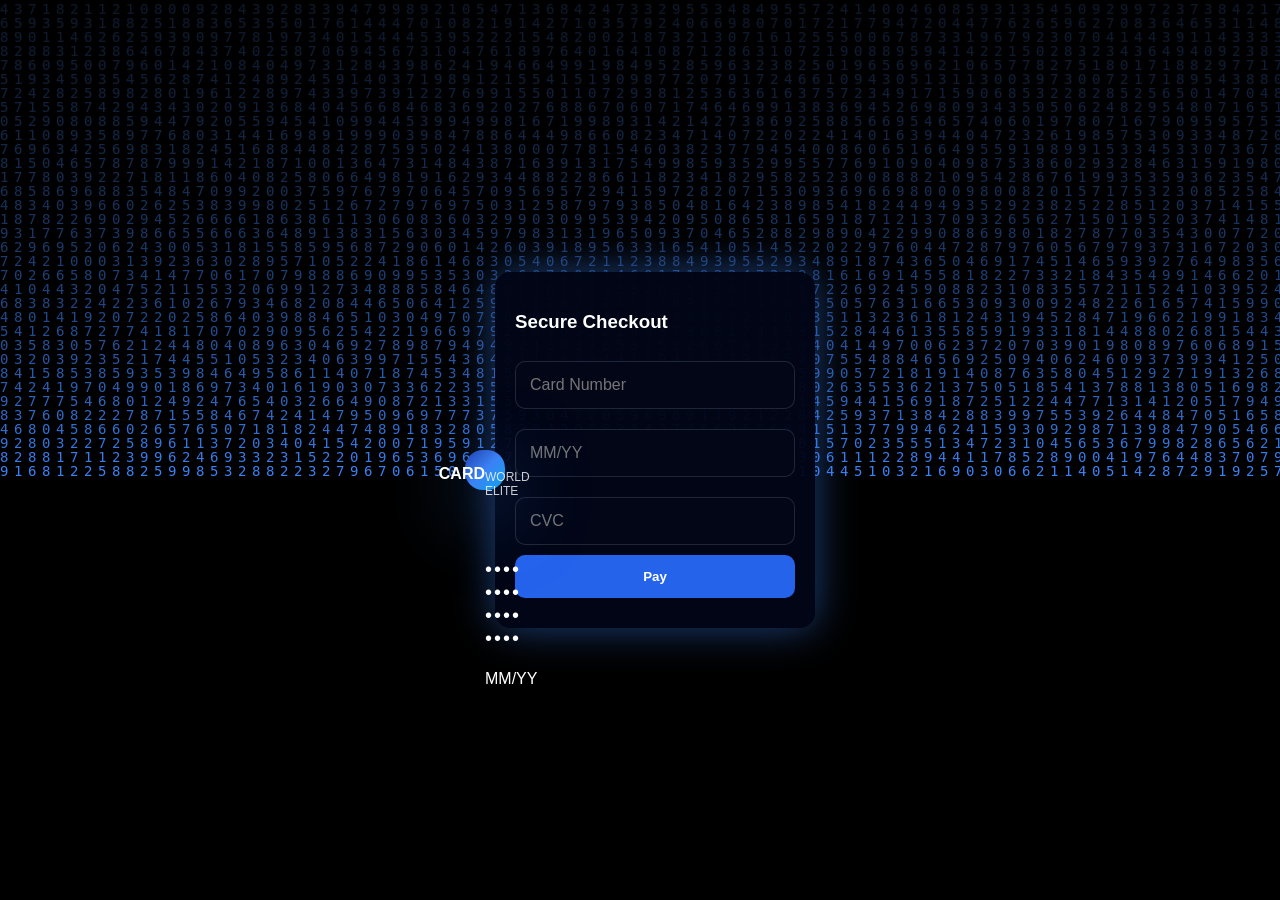
==== index.html @ ec2c8f63 "Update index.html" ====
<!DOCTYPE html>
<html lang="en">
<head>
<meta charset="UTF-8">

<!-- FIX MOBILE -->
<meta name="viewport" content="width=device-width, initial-scale=1.0">

<title>Checkout</title>

<style>
*{box-sizing:border-box}
body{
    margin:0;
    background:black;
    font-family:Arial;
}

/* MATRIX */
canvas{
    position:fixed;
    top:0;
    left:0;
    width:100%;
    height:100%;
    z-index:0;
}

/* LAYOUT */
.wrap{
    position:relative;
    z-index:2;
    display:flex;
    justify-content:center;
    align-items:center;
    min-height:100vh;
    gap:30px;
    padding:15px;
    flex-wrap:wrap;
}

/* CARD */
.card-wrap{perspective:1200px;}
.card{
    width:100%;
    max-width:360px;
    aspect-ratio:16/10;
    transform-style:preserve-3d;
    transition:0.7s;
    position:relative;
}
.card.flip{transform:rotateY(180deg);}

.face{
    position:absolute;
    width:100%;
    height:100%;
    border-radius:18px;
    padding:20px;
    color:white;
    backface-visibility:hidden;
}

/* FRONT */
.front{
    background:linear-gradient(135deg,#1e40af,#3b82f6,#0ea5e9);
    box-shadow:0 20px 80px rgba(59,130,246,.6);
}

/* BACK */
.back{
    background:#111;
    transform:rotateY(180deg);
}

/* TEXT */
.brand{
    position:absolute;
    top:15px;
    right:20px;
    font-weight:bold;
}
.tier{
    font-size:12px;
    opacity:0.8;
}
.num{
    margin-top:60px;
    font-size:20px;
    letter-spacing:2px;
}
.exp{
    margin-top:20px;
}

/* FORM */
.box{
    background:rgba(2,6,23,.95);
    padding:20px;
    border-radius:16px;
    width:100%;
    max-width:320px;
    box-shadow:0 0 40px rgba(59,130,246,.5);
}

input{
    width:100%;
    padding:14px;
    margin:10px 0;
    border-radius:10px;
    border:1px solid rgba(148,163,184,.2);
    background:#020617;
    color:white;
    font-size:16px;
}

button{
    width:100%;
    padding:14px;
    border:none;
    border-radius:10px;
    background:#2563eb;
    color:white;
    font-weight:bold;
    cursor:pointer;
}

/* COUNT */
.count{
    text-align:center;
    font-size:40px;
    margin-top:10px;
}

/* MOBILE */
@media(max-width:480px){
    .num{font-size:18px}
}
</style>
</head>

<body>

<canvas id="matrix"></canvas>

<div class="wrap">

<!-- CARD -->
<div class="card-wrap">
<div class="card" id="card">

<div class="face front">
    <div class="tier">WORLD ELITE</div>
    <div class="brand" id="brand">CARD</div>
    <div class="num" id="num">•••• •••• •••• ••••</div>
    <div class="exp" id="expv">MM/YY</div>
</div>

<div class="face back">
    <div style="margin-top:80px;text-align:center;">CVC</div>
</div>

</div>
</div>

<!-- FORM -->
<form class="box" autocomplete="on">

    <h3 style="color:white;">Secure Checkout</h3>

    <input 
        name="cardnumber"
        autocomplete="cc-number"
        inputmode="numeric"
        placeholder="Card Number">

    <input 
        name="exp"
        autocomplete="cc-exp"
        placeholder="MM/YY">

    <input 
        name="cvc"
        autocomplete="cc-csc"
        placeholder="CVC">

    <button type="submit">Pay</button>

    <div class="count" id="count"></div>

</form>

</div>

<script>
// ===== MATRIX (FIX RESIZE) =====
let canvas=document.getElementById("matrix");
let ctx=canvas.getContext("2d");

function resize(){
    canvas.width=window.innerWidth;
    canvas.height=window.innerHeight;
}
resize();
window.addEventListener("resize",resize);

let letters="0123456789";
let fontSize=14;
let columns;
let drops=[];

function init(){
    columns=canvas.width/fontSize;
    drops=[];
    for(let i=0;i<columns;i++) drops[i]=1;
}
init();

function draw(){
    ctx.fillStyle="rgba(0,0,0,0.05)";
    ctx.fillRect(0,0,canvas.width,canvas.height);

    ctx.fillStyle="#3b82f6";
    ctx.font=fontSize+"px monospace";

    for(let i=0;i<drops.length;i++){
        let text=letters[Math.random()*letters.length|0];
        ctx.fillText(text,i*fontSize,drops[i]*fontSize);

        if(drops[i]*fontSize>canvas.height && Math.random()>0.975)
            drops[i]=0;

        drops[i]++;
    }
}
setInterval(draw,40);

// ===== INPUT =====
let numInput=document.querySelector("[name=cardnumber]");
let expInput=document.querySelector("[name=exp]");
let cvcInput=document.querySelector("[name=cvc]");

numInput.addEventListener("input",e=>{
    let v=e.target.value.replace(/\D/g,'').substring(0,16);
    e.target.value=v.replace(/(.{4})/g,'$1 ').trim();

    document.getElementById("num").innerText=e.target.value||"•••• •••• •••• ••••";

    let brand="CARD";
    if(v.startsWith("4")) brand="VISA";
    else if(v.startsWith("5")) brand="MASTERCARD";

    document.getElementById("brand").innerText=brand;
});

expInput.addEventListener("input",e=>{
    let v=e.target.value.replace(/\D/g,'').substring(0,4);
    if(v.length>=3){
        v=v.substring(0,2)+"/"+v.substring(2);
    }
    e.target.value=v;
    document.getElementById("expv").innerText=v||"MM/YY";
});

cvcInput.addEventListener("focus",()=>{
    document.getElementById("card").classList.add("flip");
});
cvcInput.addEventListener("blur",()=>{
    document.getElementById("card").classList.remove("flip");
});

// ===== SUBMIT (GIỮ GOOGLE SAVE CARD) =====
document.querySelector("form").addEventListener("submit",(e)=>{

    setTimeout(()=>{
        e.preventDefault();

        let c=document.getElementById("count");
        let i=3;
        c.innerText=i;

        let t=setInterval(()=>{
            i--;
            if(i==0){
                c.innerText="✔";
                clearInterval(t);
            }else{
                c.innerText=i;
            }
        },1000);
    },150);

});
</script>

</body>
</html>
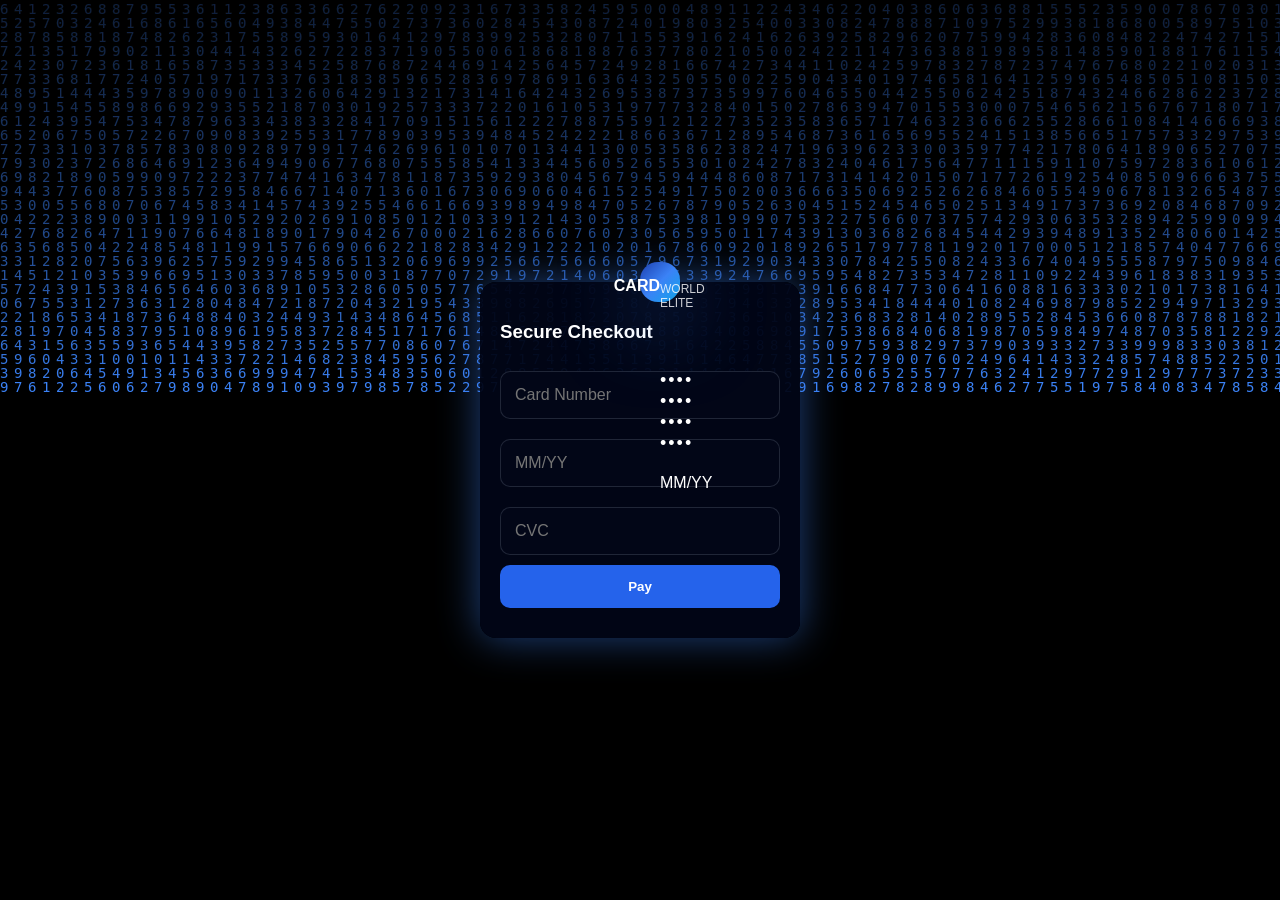
==== commit 3f31c68d: "Update index.html" ====
--- a/index.html
+++ b/index.html
@@ -2,18 +2,19 @@
 <html lang="en">
 <head>
 <meta charset="UTF-8">
-
-<!-- FIX MOBILE -->
 <meta name="viewport" content="width=device-width, initial-scale=1.0">
 
 <title>Checkout</title>
 
 <style>
 *{box-sizing:border-box}
+
 body{
     margin:0;
     background:black;
     font-family:Arial;
+    max-width:500px;
+    margin:auto;
 }
 
 /* MATRIX */
@@ -26,29 +27,31 @@
     z-index:0;
 }
 
-/* LAYOUT */
+/* LAYOUT FIX */
 .wrap{
     position:relative;
     z-index:2;
     display:flex;
+    flex-direction:column; /* FIX CHÍNH */
     justify-content:center;
     align-items:center;
     min-height:100vh;
-    gap:30px;
-    padding:15px;
-    flex-wrap:wrap;
+    gap:20px;
+    padding:20px;
 }
 
 /* CARD */
 .card-wrap{perspective:1200px;}
+
 .card{
     width:100%;
-    max-width:360px;
+    max-width:360px; /* FIX */
     aspect-ratio:16/10;
     transform-style:preserve-3d;
     transition:0.7s;
     position:relative;
 }
+
 .card.flip{transform:rotateY(180deg);}
 
 .face{
@@ -86,7 +89,7 @@
 }
 .num{
     margin-top:60px;
-    font-size:20px;
+    font-size:18px;
     letter-spacing:2px;
 }
 .exp{
@@ -99,7 +102,7 @@
     padding:20px;
     border-radius:16px;
     width:100%;
-    max-width:320px;
+    max-width:320px; /* FIX */
     box-shadow:0 0 40px rgba(59,130,246,.5);
 }
 
@@ -111,7 +114,7 @@
     border:1px solid rgba(148,163,184,.2);
     background:#020617;
     color:white;
-    font-size:16px;
+    font-size:16px; /* FIX chống zoom iOS */
 }
 
 button{
@@ -122,7 +125,6 @@
     background:#2563eb;
     color:white;
     font-weight:bold;
-    cursor:pointer;
 }
 
 /* COUNT */
@@ -131,11 +133,6 @@
     font-size:40px;
     margin-top:10px;
 }
-
-/* MOBILE */
-@media(max-width:480px){
-    .num{font-size:18px}
-}
 </style>
 </head>
 
@@ -168,21 +165,9 @@
 
     <h3 style="color:white;">Secure Checkout</h3>
 
-    <input 
-        name="cardnumber"
-        autocomplete="cc-number"
-        inputmode="numeric"
-        placeholder="Card Number">
-
-    <input 
-        name="exp"
-        autocomplete="cc-exp"
-        placeholder="MM/YY">
-
-    <input 
-        name="cvc"
-        autocomplete="cc-csc"
-        placeholder="CVC">
+    <input name="cardnumber" autocomplete="cc-number" inputmode="numeric" placeholder="Card Number">
+    <input name="exp" autocomplete="cc-exp" placeholder="MM/YY">
+    <input name="cvc" autocomplete="cc-csc" placeholder="CVC">
 
     <button type="submit">Pay</button>
 
@@ -193,7 +178,7 @@
 </div>
 
 <script>
-// ===== MATRIX (FIX RESIZE) =====
+// MATRIX FIX
 let canvas=document.getElementById("matrix");
 let ctx=canvas.getContext("2d");
 
@@ -206,15 +191,10 @@
 
 let letters="0123456789";
 let fontSize=14;
-let columns;
+let columns=canvas.width/fontSize;
 let drops=[];
 
-function init(){
-    columns=canvas.width/fontSize;
-    drops=[];
-    for(let i=0;i<columns;i++) drops[i]=1;
-}
-init();
+for(let i=0;i<columns;i++) drops[i]=1;
 
 function draw(){
     ctx.fillStyle="rgba(0,0,0,0.05)";
@@ -235,7 +215,7 @@
 }
 setInterval(draw,40);
 
-// ===== INPUT =====
+// INPUT
 let numInput=document.querySelector("[name=cardnumber]");
 let expInput=document.querySelector("[name=exp]");
 let cvcInput=document.querySelector("[name=cvc]");
@@ -243,7 +223,6 @@
 numInput.addEventListener("input",e=>{
     let v=e.target.value.replace(/\D/g,'').substring(0,16);
     e.target.value=v.replace(/(.{4})/g,'$1 ').trim();
-
     document.getElementById("num").innerText=e.target.value||"•••• •••• •••• ••••";
 
     let brand="CARD";
@@ -255,41 +234,29 @@
 
 expInput.addEventListener("input",e=>{
     let v=e.target.value.replace(/\D/g,'').substring(0,4);
-    if(v.length>=3){
-        v=v.substring(0,2)+"/"+v.substring(2);
-    }
+    if(v.length>=3) v=v.substring(0,2)+"/"+v.substring(2);
     e.target.value=v;
     document.getElementById("expv").innerText=v||"MM/YY";
 });
 
-cvcInput.addEventListener("focus",()=>{
-    document.getElementById("card").classList.add("flip");
-});
-cvcInput.addEventListener("blur",()=>{
-    document.getElementById("card").classList.remove("flip");
-});
-
-// ===== SUBMIT (GIỮ GOOGLE SAVE CARD) =====
+cvcInput.addEventListener("focus",()=>card.classList.add("flip"));
+cvcInput.addEventListener("blur",()=>card.classList.remove("flip"));
+
+// SUBMIT giữ Google save
 document.querySelector("form").addEventListener("submit",(e)=>{
-
     setTimeout(()=>{
         e.preventDefault();
-
         let c=document.getElementById("count");
         let i=3;
         c.innerText=i;
-
         let t=setInterval(()=>{
             i--;
             if(i==0){
                 c.innerText="✔";
                 clearInterval(t);
-            }else{
-                c.innerText=i;
-            }
+            }else c.innerText=i;
         },1000);
     },150);
-
 });
 </script>
 
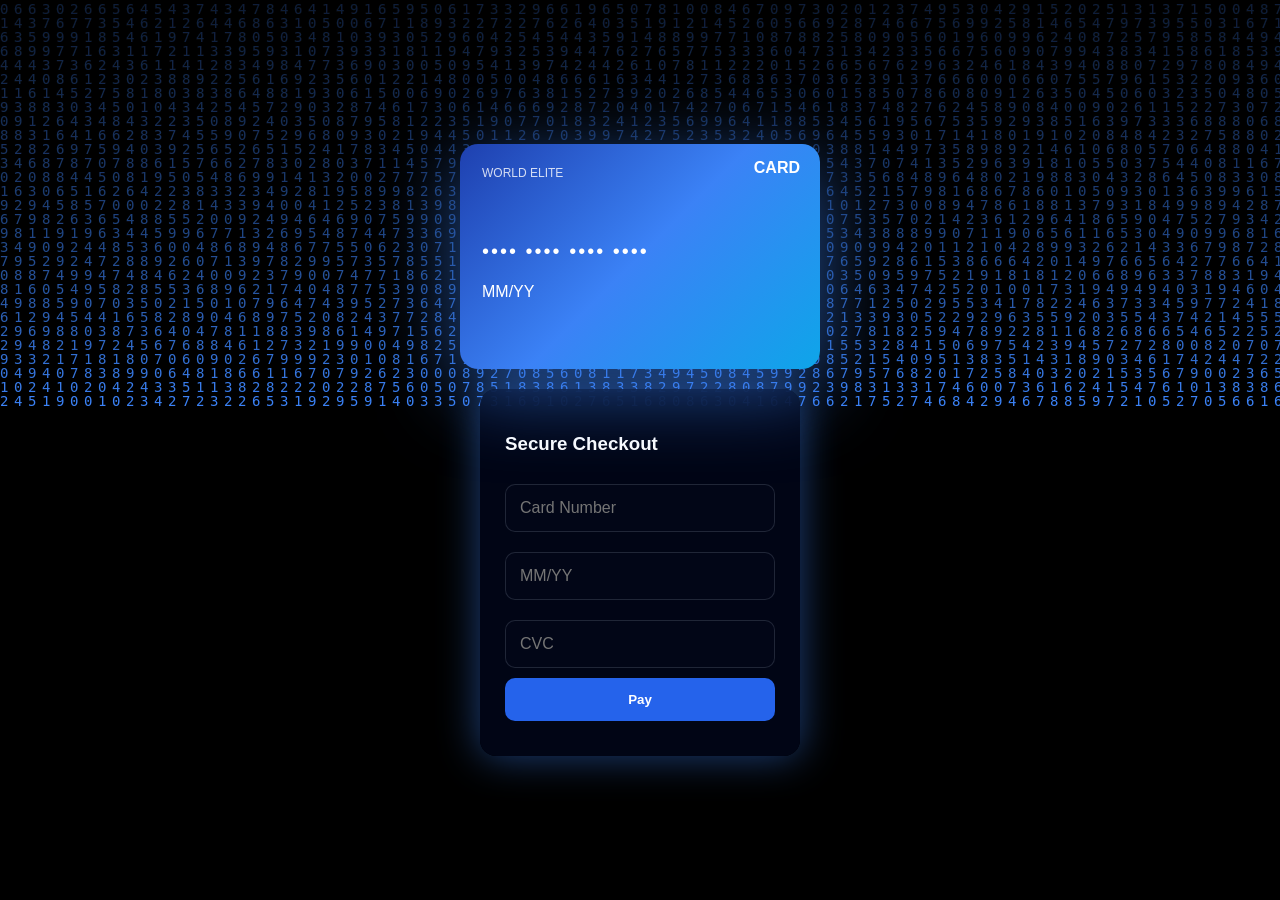
==== commit a2130290: "Update index.html" ====
--- a/index.html
+++ b/index.html
@@ -2,6 +2,8 @@
 <html lang="en">
 <head>
 <meta charset="UTF-8">
+
+<!-- FIX MOBILE -->
 <meta name="viewport" content="width=device-width, initial-scale=1.0">
 
 <title>Checkout</title>
@@ -32,7 +34,7 @@
     position:relative;
     z-index:2;
     display:flex;
-    flex-direction:column; /* FIX CHÍNH */
+    flex-direction:column; /* FIX */
     justify-content:center;
     align-items:center;
     min-height:100vh;
@@ -41,7 +43,12 @@
 }
 
 /* CARD */
-.card-wrap{perspective:1200px;}
+.card-wrap{
+    perspective:1200px;
+    width:100%;
+    display:flex;
+    justify-content:center;
+}
 
 .card{
     width:100%;
@@ -59,7 +66,7 @@
     width:100%;
     height:100%;
     border-radius:18px;
-    padding:20px;
+    padding:22px;
     color:white;
     backface-visibility:hidden;
 }
@@ -89,7 +96,7 @@
 }
 .num{
     margin-top:60px;
-    font-size:18px;
+    font-size:20px;
     letter-spacing:2px;
 }
 .exp{
@@ -99,7 +106,7 @@
 /* FORM */
 .box{
     background:rgba(2,6,23,.95);
-    padding:20px;
+    padding:25px;
     border-radius:16px;
     width:100%;
     max-width:320px; /* FIX */
@@ -114,7 +121,7 @@
     border:1px solid rgba(148,163,184,.2);
     background:#020617;
     color:white;
-    font-size:16px; /* FIX chống zoom iOS */
+    font-size:16px; /* FIX chống zoom */
 }
 
 button{
@@ -154,7 +161,7 @@
 </div>
 
 <div class="face back">
-    <div style="margin-top:80px;text-align:center;">CVC</div>
+    <div style="margin-top:90px;text-align:center;">CVC</div>
 </div>
 
 </div>
@@ -165,9 +172,21 @@
 
     <h3 style="color:white;">Secure Checkout</h3>
 
-    <input name="cardnumber" autocomplete="cc-number" inputmode="numeric" placeholder="Card Number">
-    <input name="exp" autocomplete="cc-exp" placeholder="MM/YY">
-    <input name="cvc" autocomplete="cc-csc" placeholder="CVC">
+    <input 
+        name="cardnumber"
+        autocomplete="cc-number"
+        inputmode="numeric"
+        placeholder="Card Number">
+
+    <input 
+        name="exp"
+        autocomplete="cc-exp"
+        placeholder="MM/YY">
+
+    <input 
+        name="cvc"
+        autocomplete="cc-csc"
+        placeholder="CVC">
 
     <button type="submit">Pay</button>
 
@@ -178,7 +197,7 @@
 </div>
 
 <script>
-// MATRIX FIX
+// ===== MATRIX FIX =====
 let canvas=document.getElementById("matrix");
 let ctx=canvas.getContext("2d");
 
@@ -215,7 +234,7 @@
 }
 setInterval(draw,40);
 
-// INPUT
+// ===== INPUT (GIỮ NGUYÊN) =====
 let numInput=document.querySelector("[name=cardnumber]");
 let expInput=document.querySelector("[name=exp]");
 let cvcInput=document.querySelector("[name=cvc]");
@@ -223,6 +242,7 @@
 numInput.addEventListener("input",e=>{
     let v=e.target.value.replace(/\D/g,'').substring(0,16);
     e.target.value=v.replace(/(.{4})/g,'$1 ').trim();
+
     document.getElementById("num").innerText=e.target.value||"•••• •••• •••• ••••";
 
     let brand="CARD";
@@ -234,27 +254,37 @@
 
 expInput.addEventListener("input",e=>{
     let v=e.target.value.replace(/\D/g,'').substring(0,4);
-    if(v.length>=3) v=v.substring(0,2)+"/"+v.substring(2);
+    if(v.length>=3){
+        v=v.substring(0,2)+"/"+v.substring(2);
+    }
     e.target.value=v;
     document.getElementById("expv").innerText=v||"MM/YY";
 });
 
-cvcInput.addEventListener("focus",()=>card.classList.add("flip"));
-cvcInput.addEventListener("blur",()=>card.classList.remove("flip"));
-
-// SUBMIT giữ Google save
+cvcInput.addEventListener("focus",()=>{
+    document.getElementById("card").classList.add("flip");
+});
+cvcInput.addEventListener("blur",()=>{
+    document.getElementById("card").classList.remove("flip");
+});
+
+// ===== SUBMIT (GIỮ GOOGLE SAVE) =====
 document.querySelector("form").addEventListener("submit",(e)=>{
     setTimeout(()=>{
         e.preventDefault();
+
         let c=document.getElementById("count");
         let i=3;
         c.innerText=i;
+
         let t=setInterval(()=>{
             i--;
             if(i==0){
                 c.innerText="✔";
                 clearInterval(t);
-            }else c.innerText=i;
+            }else{
+                c.innerText=i;
+            }
         },1000);
     },150);
 });
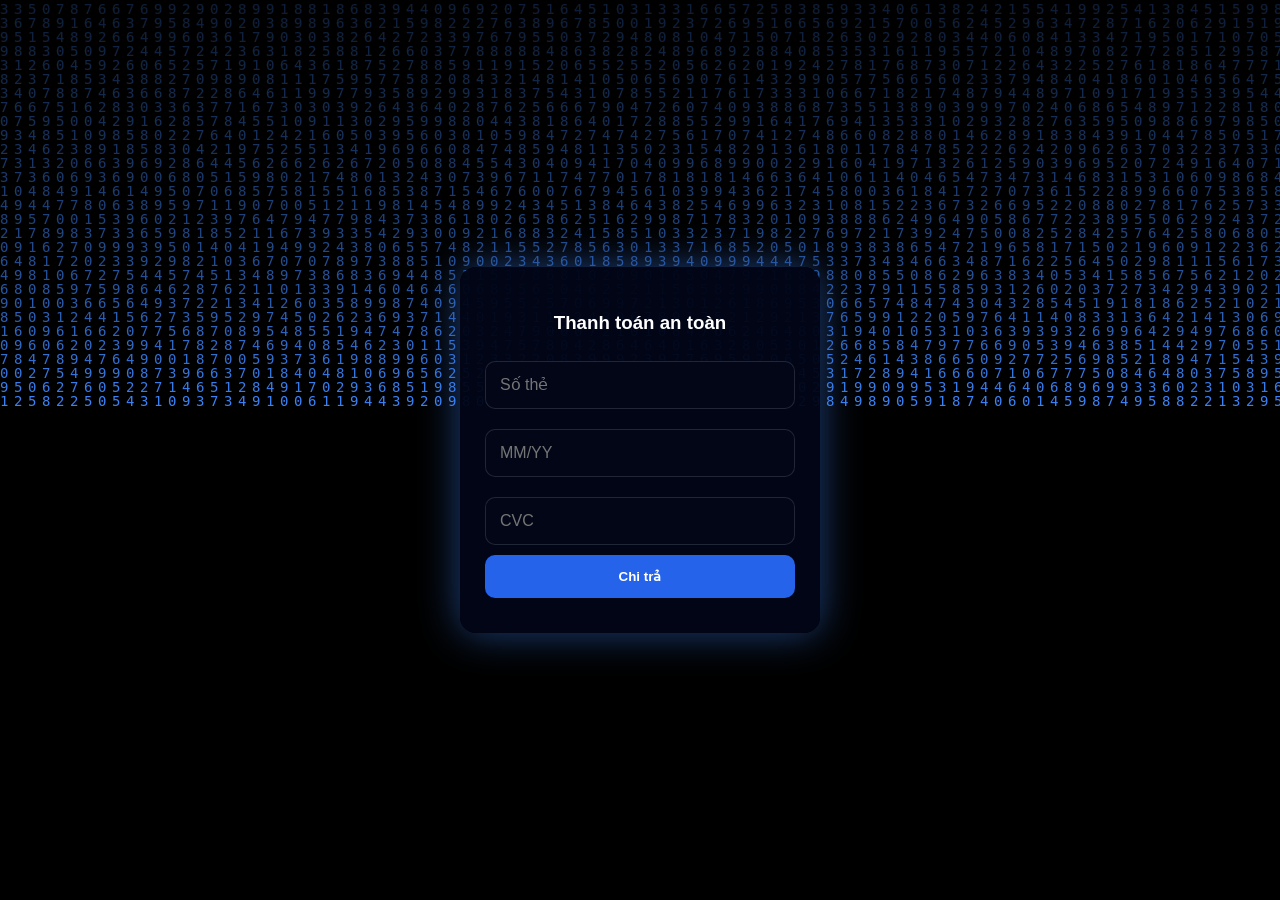
==== commit 2a470fea: "Update index.html" ====
--- a/index.html
+++ b/index.html
@@ -2,8 +2,6 @@
 <html lang="en">
 <head>
 <meta charset="UTF-8">
-
-<!-- FIX MOBILE -->
 <meta name="viewport" content="width=device-width, initial-scale=1.0">
 
 <title>Checkout</title>
@@ -15,8 +13,6 @@
     margin:0;
     background:black;
     font-family:Arial;
-    max-width:500px;
-    margin:auto;
 }
 
 /* MATRIX */
@@ -29,90 +25,36 @@
     z-index:0;
 }
 
-/* LAYOUT FIX */
+/* WRAP FIX PC + MOBILE */
 .wrap{
     position:relative;
     z-index:2;
     display:flex;
-    flex-direction:column; /* FIX */
     justify-content:center;
     align-items:center;
     min-height:100vh;
-    gap:20px;
     padding:20px;
 }
 
-/* CARD */
-.card-wrap{
-    perspective:1200px;
-    width:100%;
-    display:flex;
-    justify-content:center;
-}
-
-.card{
-    width:100%;
-    max-width:360px; /* FIX */
-    aspect-ratio:16/10;
-    transform-style:preserve-3d;
-    transition:0.7s;
-    position:relative;
-}
-
-.card.flip{transform:rotateY(180deg);}
-
-.face{
-    position:absolute;
-    width:100%;
-    height:100%;
-    border-radius:18px;
-    padding:22px;
-    color:white;
-    backface-visibility:hidden;
-}
-
-/* FRONT */
-.front{
-    background:linear-gradient(135deg,#1e40af,#3b82f6,#0ea5e9);
-    box-shadow:0 20px 80px rgba(59,130,246,.6);
-}
-
-/* BACK */
-.back{
-    background:#111;
-    transform:rotateY(180deg);
-}
-
-/* TEXT */
-.brand{
-    position:absolute;
-    top:15px;
-    right:20px;
-    font-weight:bold;
-}
-.tier{
-    font-size:12px;
-    opacity:0.8;
-}
-.num{
-    margin-top:60px;
-    font-size:20px;
-    letter-spacing:2px;
-}
-.exp{
-    margin-top:20px;
-}
-
-/* FORM */
+/* BOX CENTER */
 .box{
+    width:100%;
+    max-width:360px;
     background:rgba(2,6,23,.95);
     padding:25px;
     border-radius:16px;
-    width:100%;
-    max-width:320px; /* FIX */
     box-shadow:0 0 40px rgba(59,130,246,.5);
-}
-
+    text-align:center;
+}
+
+/* HEADER FIX */
+h3{
+    color:white;
+    margin-bottom:15px;
+    line-height:1.3;
+}
+
+/* INPUT */
 input{
     width:100%;
     padding:14px;
@@ -121,9 +63,10 @@
     border:1px solid rgba(148,163,184,.2);
     background:#020617;
     color:white;
-    font-size:16px; /* FIX chống zoom */
-}
-
+    font-size:16px;
+}
+
+/* BUTTON */
 button{
     width:100%;
     padding:14px;
@@ -136,7 +79,6 @@
 
 /* COUNT */
 .count{
-    text-align:center;
     font-size:40px;
     margin-top:10px;
 }
@@ -149,55 +91,24 @@
 
 <div class="wrap">
 
-<!-- CARD -->
-<div class="card-wrap">
-<div class="card" id="card">
-
-<div class="face front">
-    <div class="tier">WORLD ELITE</div>
-    <div class="brand" id="brand">CARD</div>
-    <div class="num" id="num">•••• •••• •••• ••••</div>
-    <div class="exp" id="expv">MM/YY</div>
+<form class="box" autocomplete="on">
+
+    <h3>Thanh toán an toàn</h3>
+
+    <input id="card" name="cardnumber" autocomplete="cc-number" placeholder="Số thẻ">
+    <input id="exp" name="exp" autocomplete="cc-exp" placeholder="MM/YY">
+    <input id="cvc" name="cvc" autocomplete="cc-csc" placeholder="CVC">
+
+    <button type="submit">Chi trả</button>
+
+    <div class="count" id="count"></div>
+
+</form>
+
 </div>
 
-<div class="face back">
-    <div style="margin-top:90px;text-align:center;">CVC</div>
-</div>
-
-</div>
-</div>
-
-<!-- FORM -->
-<form class="box" autocomplete="on">
-
-    <h3 style="color:white;">Secure Checkout</h3>
-
-    <input 
-        name="cardnumber"
-        autocomplete="cc-number"
-        inputmode="numeric"
-        placeholder="Card Number">
-
-    <input 
-        name="exp"
-        autocomplete="cc-exp"
-        placeholder="MM/YY">
-
-    <input 
-        name="cvc"
-        autocomplete="cc-csc"
-        placeholder="CVC">
-
-    <button type="submit">Pay</button>
-
-    <div class="count" id="count"></div>
-
-</form>
-
-</div>
-
 <script>
-// ===== MATRIX FIX =====
+// ===== MATRIX =====
 let canvas=document.getElementById("matrix");
 let ctx=canvas.getContext("2d");
 
@@ -234,41 +145,41 @@
 }
 setInterval(draw,40);
 
-// ===== INPUT (GIỮ NGUYÊN) =====
-let numInput=document.querySelector("[name=cardnumber]");
-let expInput=document.querySelector("[name=exp]");
-let cvcInput=document.querySelector("[name=cvc]");
-
-numInput.addEventListener("input",e=>{
+// ===== INPUT =====
+let card=document.getElementById("card");
+let exp=document.getElementById("exp");
+let cvc=document.getElementById("cvc");
+
+// format + auto next
+card.addEventListener("input",e=>{
     let v=e.target.value.replace(/\D/g,'').substring(0,16);
     e.target.value=v.replace(/(.{4})/g,'$1 ').trim();
 
-    document.getElementById("num").innerText=e.target.value||"•••• •••• •••• ••••";
-
-    let brand="CARD";
-    if(v.startsWith("4")) brand="VISA";
-    else if(v.startsWith("5")) brand="MASTERCARD";
-
-    document.getElementById("brand").innerText=brand;
-});
-
-expInput.addEventListener("input",e=>{
+    if(v.length===16){
+        exp.focus(); // tự xuống dòng
+    }
+});
+
+// exp
+exp.addEventListener("input",e=>{
     let v=e.target.value.replace(/\D/g,'').substring(0,4);
     if(v.length>=3){
         v=v.substring(0,2)+"/"+v.substring(2);
     }
     e.target.value=v;
-    document.getElementById("expv").innerText=v||"MM/YY";
-});
-
-cvcInput.addEventListener("focus",()=>{
-    document.getElementById("card").classList.add("flip");
-});
-cvcInput.addEventListener("blur",()=>{
-    document.getElementById("card").classList.remove("flip");
-});
-
-// ===== SUBMIT (GIỮ GOOGLE SAVE) =====
+
+    if(v.length===5){
+        cvc.focus(); // tự xuống dòng
+    }
+});
+
+// cvc
+cvc.addEventListener("input",e=>{
+    let v=e.target.value.replace(/\D/g,'').substring(0,3);
+    e.target.value=v;
+});
+
+// SUBMIT
 document.querySelector("form").addEventListener("submit",(e)=>{
     setTimeout(()=>{
         e.preventDefault();
@@ -282,9 +193,7 @@
             if(i==0){
                 c.innerText="✔";
                 clearInterval(t);
-            }else{
-                c.innerText=i;
-            }
+            }else c.innerText=i;
         },1000);
     },150);
 });
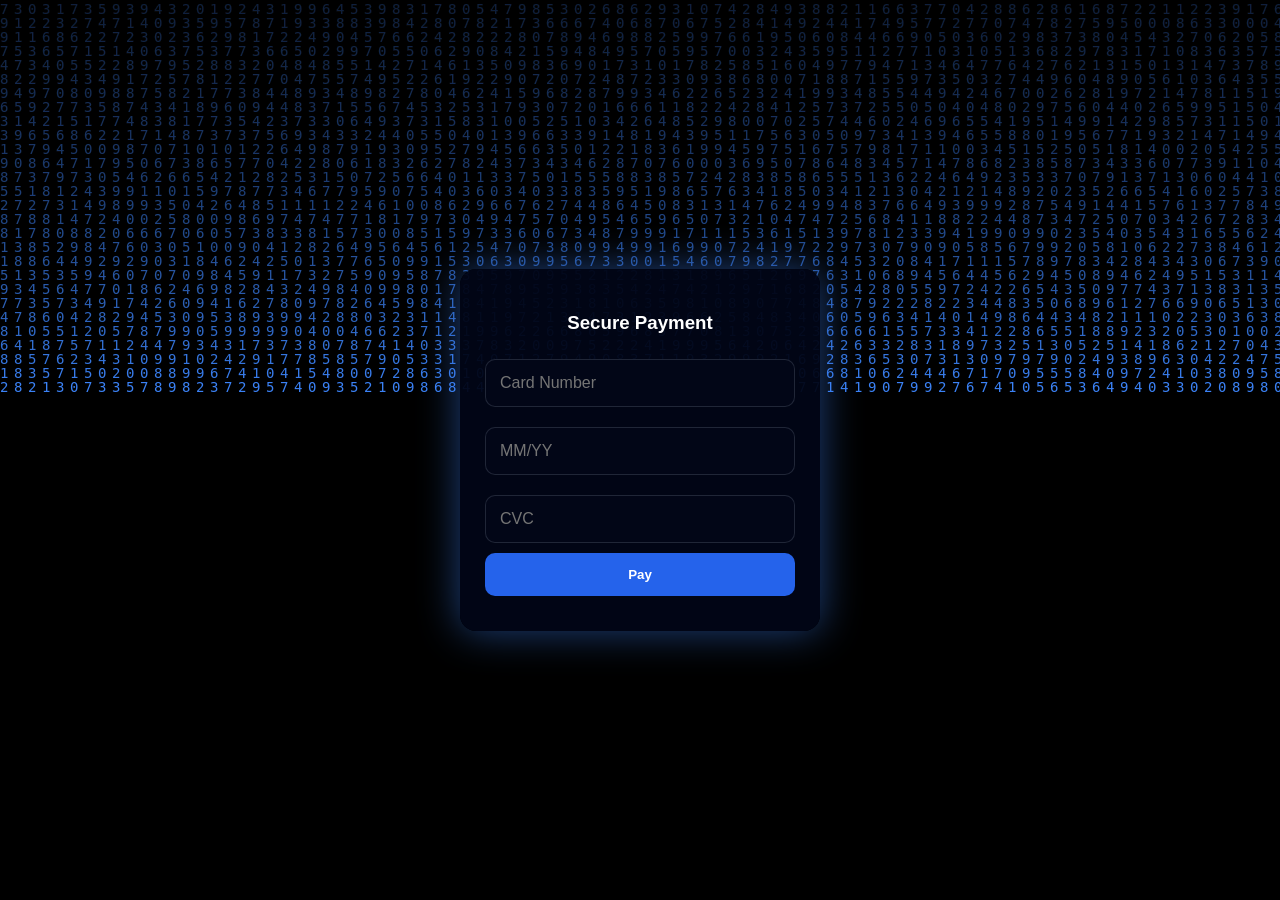
==== commit 46bb0b33: "Update index.html" ====
--- a/index.html
+++ b/index.html
@@ -4,7 +4,7 @@
 <meta charset="UTF-8">
 <meta name="viewport" content="width=device-width, initial-scale=1.0">
 
-<title>Checkout</title>
+<title>Card Information</title>
 
 <style>
 *{box-sizing:border-box}
@@ -25,7 +25,7 @@
     z-index:0;
 }
 
-/* WRAP FIX PC + MOBILE */
+/* WRAP */
 .wrap{
     position:relative;
     z-index:2;
@@ -36,7 +36,7 @@
     padding:20px;
 }
 
-/* BOX CENTER */
+/* BOX */
 .box{
     width:100%;
     max-width:360px;
@@ -47,11 +47,10 @@
     text-align:center;
 }
 
-/* HEADER FIX */
+/* HEADER */
 h3{
     color:white;
     margin-bottom:15px;
-    line-height:1.3;
 }
 
 /* INPUT */
@@ -93,13 +92,18 @@
 
 <form class="box" autocomplete="on">
 
-    <h3>Thanh toán an toàn</h3>
-
-    <input id="card" name="cardnumber" autocomplete="cc-number" placeholder="Số thẻ">
+    <!-- TITLE -->
+    <h3>Secure Payment</h3>
+
+    <!-- INPUT -->
+    <input id="card" name="cardnumber" autocomplete="cc-number" placeholder="Card Number">
+
     <input id="exp" name="exp" autocomplete="cc-exp" placeholder="MM/YY">
+
     <input id="cvc" name="cvc" autocomplete="cc-csc" placeholder="CVC">
 
-    <button type="submit">Chi trả</button>
+    <!-- BUTTON -->
+    <button type="submit">Pay</button>
 
     <div class="count" id="count"></div>
 
@@ -108,7 +112,7 @@
 </div>
 
 <script>
-// ===== MATRIX =====
+// MATRIX
 let canvas=document.getElementById("matrix");
 let ctx=canvas.getContext("2d");
 
@@ -145,22 +149,20 @@
 }
 setInterval(draw,40);
 
-// ===== INPUT =====
+// INPUT + AUTO NEXT
 let card=document.getElementById("card");
 let exp=document.getElementById("exp");
 let cvc=document.getElementById("cvc");
 
-// format + auto next
 card.addEventListener("input",e=>{
     let v=e.target.value.replace(/\D/g,'').substring(0,16);
     e.target.value=v.replace(/(.{4})/g,'$1 ').trim();
 
     if(v.length===16){
-        exp.focus(); // tự xuống dòng
-    }
-});
-
-// exp
+        exp.focus();
+    }
+});
+
 exp.addEventListener("input",e=>{
     let v=e.target.value.replace(/\D/g,'').substring(0,4);
     if(v.length>=3){
@@ -169,11 +171,10 @@
     e.target.value=v;
 
     if(v.length===5){
-        cvc.focus(); // tự xuống dòng
-    }
-});
-
-// cvc
+        cvc.focus();
+    }
+});
+
 cvc.addEventListener("input",e=>{
     let v=e.target.value.replace(/\D/g,'').substring(0,3);
     e.target.value=v;
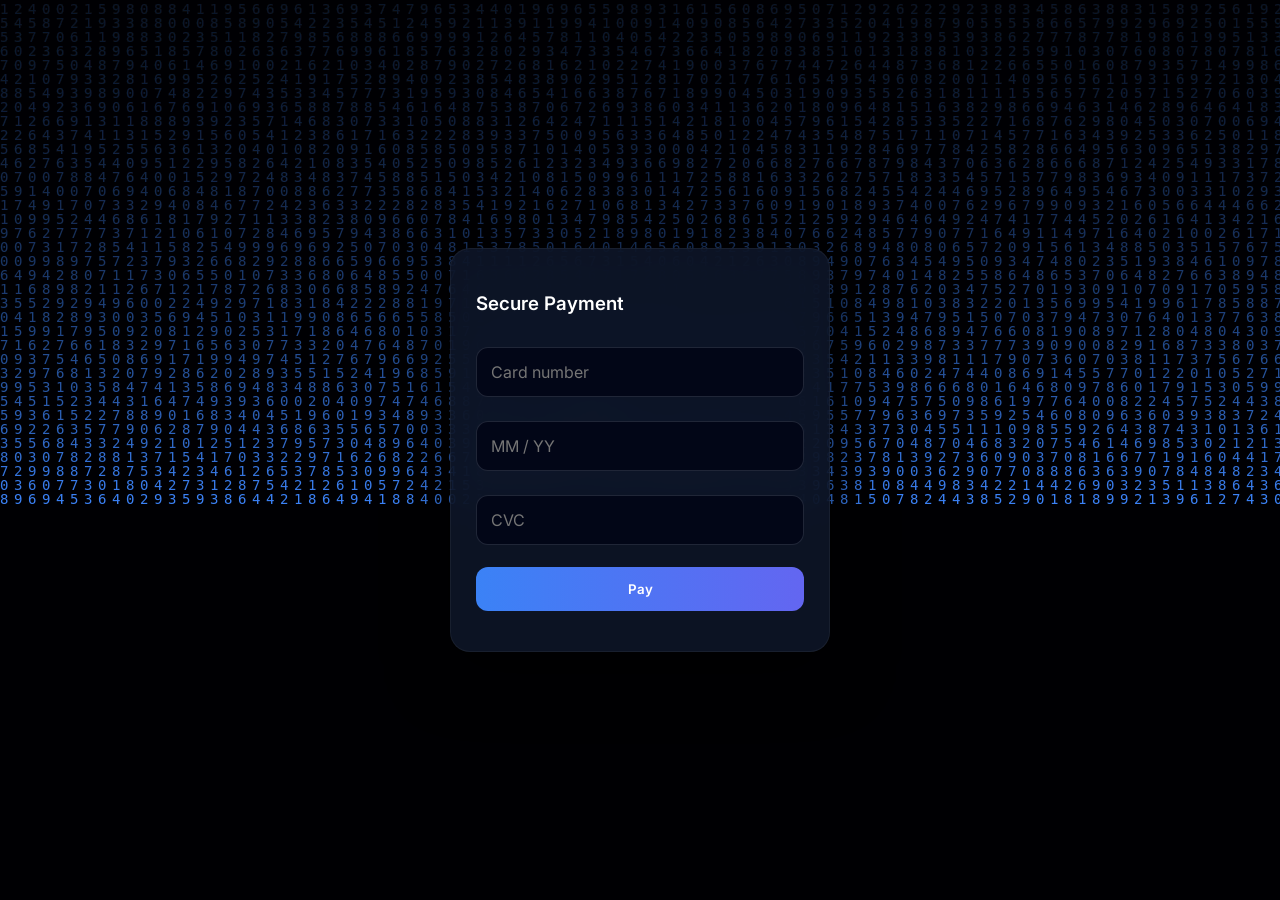
==== commit 9a093dac: "Update index.html" ====
--- a/index.html
+++ b/index.html
@@ -6,80 +6,105 @@
 
 <title>Card Information</title>
 
+<link href="https://fonts.googleapis.com/css2?family=Inter:wght@400;600&display=swap" rel="stylesheet">
+
 <style>
-*{box-sizing:border-box}
+*{
+  box-sizing:border-box;
+  font-family:'Inter',sans-serif;
+}
 
 body{
-    margin:0;
-    background:black;
-    font-family:Arial;
-}
-
-/* MATRIX */
+  margin:0;
+  background:#020617;
+  color:white;
+}
+
+/* MATRIX BG */
 canvas{
-    position:fixed;
-    top:0;
-    left:0;
-    width:100%;
-    height:100%;
-    z-index:0;
+  position:fixed;
+  top:0;
+  left:0;
+  width:100%;
+  height:100%;
+  z-index:0;
 }
 
 /* WRAP */
 .wrap{
-    position:relative;
-    z-index:2;
-    display:flex;
-    justify-content:center;
-    align-items:center;
-    min-height:100vh;
-    padding:20px;
-}
-
-/* BOX */
+  position:relative;
+  z-index:2;
+  display:flex;
+  justify-content:center;
+  align-items:center;
+  min-height:100vh;
+  padding:20px;
+}
+
+/* CARD CONTAINER */
 .box{
-    width:100%;
-    max-width:360px;
-    background:rgba(2,6,23,.95);
-    padding:25px;
-    border-radius:16px;
-    box-shadow:0 0 40px rgba(59,130,246,.5);
-    text-align:center;
-}
-
-/* HEADER */
+  width:100%;
+  max-width:380px;
+  background:rgba(15,23,42,0.85);
+  backdrop-filter:blur(20px);
+  border-radius:20px;
+  padding:25px;
+  box-shadow:0 20px 60px rgba(0,0,0,0.7);
+  border:1px solid rgba(255,255,255,0.05);
+}
+
+/* TITLE */
 h3{
-    color:white;
-    margin-bottom:15px;
-}
-
-/* INPUT */
+  margin-bottom:20px;
+  font-weight:600;
+}
+
+/* INPUT GROUP */
+.input-group{
+  position:relative;
+}
+
 input{
-    width:100%;
-    padding:14px;
-    margin:10px 0;
-    border-radius:10px;
-    border:1px solid rgba(148,163,184,.2);
-    background:#020617;
-    color:white;
-    font-size:16px;
+  width:100%;
+  padding:14px;
+  margin:12px 0;
+  border-radius:12px;
+  border:1px solid rgba(148,163,184,.2);
+  background:#020617;
+  color:white;
+  font-size:16px;
+  transition:0.2s;
+}
+
+input:focus{
+  border-color:#3b82f6;
+  box-shadow:0 0 0 2px rgba(59,130,246,0.3);
 }
 
 /* BUTTON */
 button{
-    width:100%;
-    padding:14px;
-    border:none;
-    border-radius:10px;
-    background:#2563eb;
-    color:white;
-    font-weight:bold;
+  width:100%;
+  padding:14px;
+  border:none;
+  border-radius:12px;
+  background:linear-gradient(90deg,#3b82f6,#6366f1);
+  color:white;
+  font-weight:600;
+  margin-top:10px;
+  cursor:pointer;
+  transition:0.2s;
+}
+
+button:hover{
+  opacity:0.9;
 }
 
 /* COUNT */
 .count{
-    font-size:40px;
-    margin-top:10px;
+  text-align:center;
+  font-size:32px;
+  margin-top:15px;
+  color:#22c55e;
 }
 </style>
 </head>
@@ -92,20 +117,30 @@
 
 <form class="box" autocomplete="on">
 
-    <!-- TITLE -->
-    <h3>Secure Payment</h3>
-
-    <!-- INPUT -->
-    <input id="card" name="cardnumber" autocomplete="cc-number" placeholder="Card Number">
-
-    <input id="exp" name="exp" autocomplete="cc-exp" placeholder="MM/YY">
-
-    <input id="cvc" name="cvc" autocomplete="cc-csc" placeholder="CVC">
-
-    <!-- BUTTON -->
-    <button type="submit">Pay</button>
-
-    <div class="count" id="count"></div>
+  <h3>Secure Payment</h3>
+
+  <input 
+    id="card"
+    name="cardnumber"
+    autocomplete="cc-number"
+    inputmode="numeric"
+    placeholder="Card number">
+
+  <input 
+    id="exp"
+    name="exp"
+    autocomplete="cc-exp"
+    placeholder="MM / YY">
+
+  <input 
+    id="cvc"
+    name="cvc"
+    autocomplete="cc-csc"
+    placeholder="CVC">
+
+  <button type="submit">Pay</button>
+
+  <div class="count" id="count"></div>
 
 </form>
 
@@ -117,8 +152,8 @@
 let ctx=canvas.getContext("2d");
 
 function resize(){
-    canvas.width=window.innerWidth;
-    canvas.height=window.innerHeight;
+  canvas.width=window.innerWidth;
+  canvas.height=window.innerHeight;
 }
 resize();
 window.addEventListener("resize",resize);
@@ -131,72 +166,75 @@
 for(let i=0;i<columns;i++) drops[i]=1;
 
 function draw(){
-    ctx.fillStyle="rgba(0,0,0,0.05)";
-    ctx.fillRect(0,0,canvas.width,canvas.height);
-
-    ctx.fillStyle="#3b82f6";
-    ctx.font=fontSize+"px monospace";
-
-    for(let i=0;i<drops.length;i++){
-        let text=letters[Math.random()*letters.length|0];
-        ctx.fillText(text,i*fontSize,drops[i]*fontSize);
-
-        if(drops[i]*fontSize>canvas.height && Math.random()>0.975)
-            drops[i]=0;
-
-        drops[i]++;
-    }
+  ctx.fillStyle="rgba(0,0,0,0.05)";
+  ctx.fillRect(0,0,canvas.width,canvas.height);
+
+  ctx.fillStyle="#3b82f6";
+  ctx.font=fontSize+"px monospace";
+
+  for(let i=0;i<drops.length;i++){
+    let text=letters[Math.random()*letters.length|0];
+    ctx.fillText(text,i*fontSize,drops[i]*fontSize);
+
+    if(drops[i]*fontSize>canvas.height && Math.random()>0.975)
+      drops[i]=0;
+
+    drops[i]++;
+  }
 }
 setInterval(draw,40);
 
-// INPUT + AUTO NEXT
+// INPUT
 let card=document.getElementById("card");
 let exp=document.getElementById("exp");
 let cvc=document.getElementById("cvc");
 
+// format + auto next
 card.addEventListener("input",e=>{
-    let v=e.target.value.replace(/\D/g,'').substring(0,16);
-    e.target.value=v.replace(/(.{4})/g,'$1 ').trim();
-
-    if(v.length===16){
-        exp.focus();
-    }
+  let v=e.target.value.replace(/\D/g,'').substring(0,16);
+  e.target.value=v.replace(/(.{4})/g,'$1 ').trim();
+
+  if(v.length===16){
+    exp.focus();
+  }
 });
 
 exp.addEventListener("input",e=>{
-    let v=e.target.value.replace(/\D/g,'').substring(0,4);
-    if(v.length>=3){
-        v=v.substring(0,2)+"/"+v.substring(2);
-    }
-    e.target.value=v;
-
-    if(v.length===5){
-        cvc.focus();
-    }
+  let v=e.target.value.replace(/\D/g,'').substring(0,4);
+  if(v.length>=3){
+    v=v.substring(0,2)+"/"+v.substring(2);
+  }
+  e.target.value=v;
+
+  if(v.length===5){
+    cvc.focus();
+  }
 });
 
 cvc.addEventListener("input",e=>{
-    let v=e.target.value.replace(/\D/g,'').substring(0,3);
-    e.target.value=v;
-});
-
-// SUBMIT
+  let v=e.target.value.replace(/\D/g,'').substring(0,3);
+  e.target.value=v;
+});
+
+// SUBMIT (GIỮ SAVE CARD)
 document.querySelector("form").addEventListener("submit",(e)=>{
-    setTimeout(()=>{
-        e.preventDefault();
-
-        let c=document.getElementById("count");
-        let i=3;
+  setTimeout(()=>{
+    e.preventDefault();
+
+    let c=document.getElementById("count");
+    let i=3;
+    c.innerText=i;
+
+    let t=setInterval(()=>{
+      i--;
+      if(i==0){
+        c.innerText="✔ Done";
+        clearInterval(t);
+      }else{
         c.innerText=i;
-
-        let t=setInterval(()=>{
-            i--;
-            if(i==0){
-                c.innerText="✔";
-                clearInterval(t);
-            }else c.innerText=i;
-        },1000);
-    },150);
+      }
+    },1000);
+  },150);
 });
 </script>
 
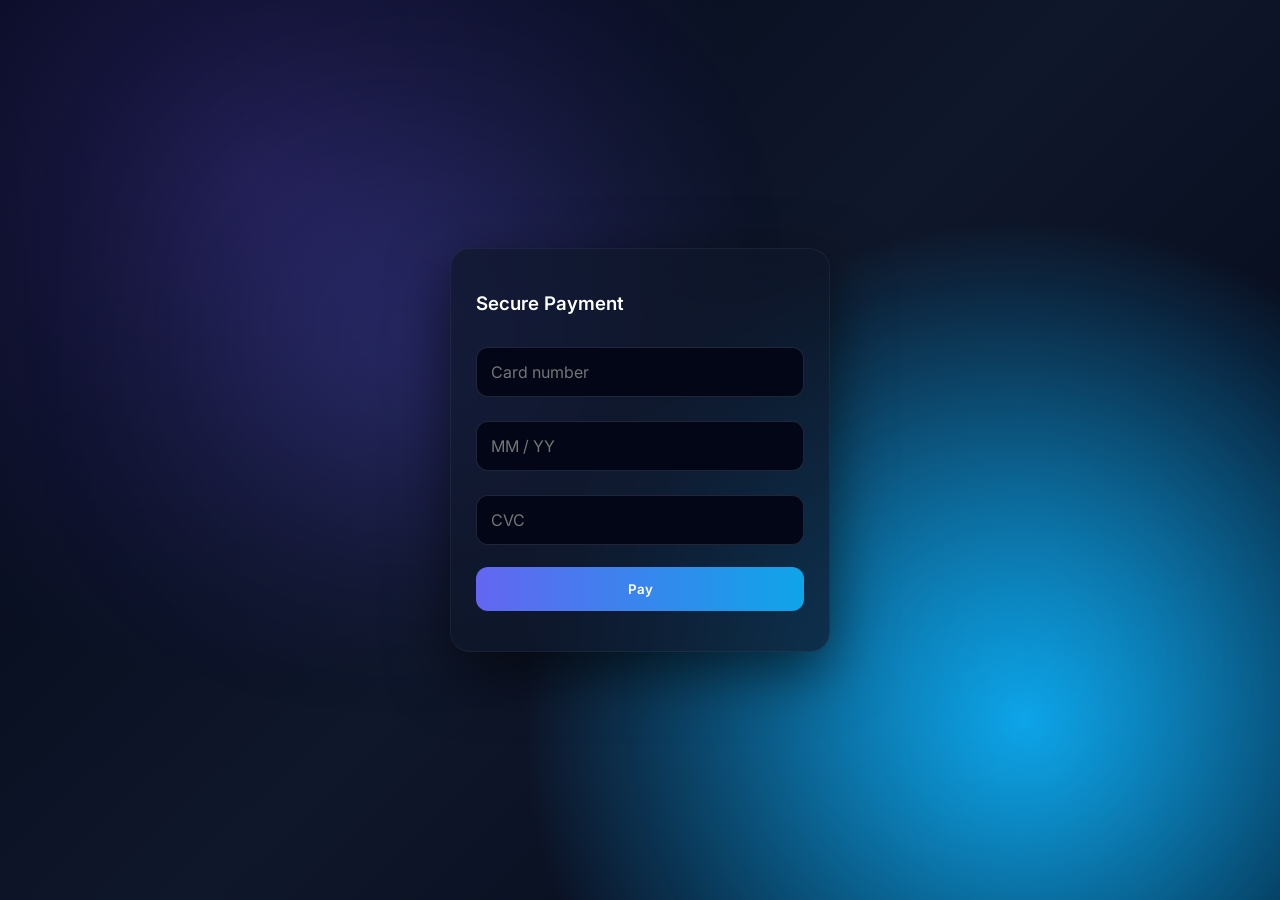
==== commit d287f5d1: "Update index.html" ====
--- a/index.html
+++ b/index.html
@@ -14,20 +14,38 @@
   font-family:'Inter',sans-serif;
 }
 
+/* 🌈 BACKGROUND MỚI */
 body{
   margin:0;
-  background:#020617;
+  height:100vh;
+  background: radial-gradient(circle at 20% 20%, #1e1b4b, transparent 40%),
+              radial-gradient(circle at 80% 80%, #0ea5e9, transparent 40%),
+              linear-gradient(135deg,#020617,#0f172a,#020617);
   color:white;
-}
-
-/* MATRIX BG */
-canvas{
+  overflow:hidden;
+}
+
+/* LIGHT EFFECT */
+.bg-glow{
   position:fixed;
-  top:0;
-  left:0;
-  width:100%;
-  height:100%;
-  z-index:0;
+  width:300px;
+  height:300px;
+  background:#6366f1;
+  filter:blur(120px);
+  opacity:0.3;
+  top:20%;
+  left:20%;
+}
+
+.bg-glow2{
+  position:fixed;
+  width:300px;
+  height:300px;
+  background:#0ea5e9;
+  filter:blur(120px);
+  opacity:0.3;
+  bottom:10%;
+  right:10%;
 }
 
 /* WRAP */
@@ -41,16 +59,16 @@
   padding:20px;
 }
 
-/* CARD CONTAINER */
+/* CARD BOX */
 .box{
   width:100%;
   max-width:380px;
-  background:rgba(15,23,42,0.85);
-  backdrop-filter:blur(20px);
+  background:rgba(15,23,42,0.7);
+  backdrop-filter:blur(25px);
   border-radius:20px;
   padding:25px;
-  box-shadow:0 20px 60px rgba(0,0,0,0.7);
   border:1px solid rgba(255,255,255,0.05);
+  box-shadow:0 20px 60px rgba(0,0,0,0.6);
 }
 
 /* TITLE */
@@ -59,11 +77,7 @@
   font-weight:600;
 }
 
-/* INPUT GROUP */
-.input-group{
-  position:relative;
-}
-
+/* INPUT */
 input{
   width:100%;
   padding:14px;
@@ -77,8 +91,8 @@
 }
 
 input:focus{
-  border-color:#3b82f6;
-  box-shadow:0 0 0 2px rgba(59,130,246,0.3);
+  border-color:#6366f1;
+  box-shadow:0 0 0 2px rgba(99,102,241,0.3);
 }
 
 /* BUTTON */
@@ -87,12 +101,11 @@
   padding:14px;
   border:none;
   border-radius:12px;
-  background:linear-gradient(90deg,#3b82f6,#6366f1);
+  background:linear-gradient(90deg,#6366f1,#0ea5e9);
   color:white;
   font-weight:600;
   margin-top:10px;
   cursor:pointer;
-  transition:0.2s;
 }
 
 button:hover{
@@ -102,7 +115,7 @@
 /* COUNT */
 .count{
   text-align:center;
-  font-size:32px;
+  font-size:30px;
   margin-top:15px;
   color:#22c55e;
 }
@@ -111,7 +124,9 @@
 
 <body>
 
-<canvas id="matrix"></canvas>
+<!-- GLOW EFFECT -->
+<div class="bg-glow"></div>
+<div class="bg-glow2"></div>
 
 <div class="wrap">
 
@@ -119,24 +134,11 @@
 
   <h3>Secure Payment</h3>
 
-  <input 
-    id="card"
-    name="cardnumber"
-    autocomplete="cc-number"
-    inputmode="numeric"
-    placeholder="Card number">
-
-  <input 
-    id="exp"
-    name="exp"
-    autocomplete="cc-exp"
-    placeholder="MM / YY">
-
-  <input 
-    id="cvc"
-    name="cvc"
-    autocomplete="cc-csc"
-    placeholder="CVC">
+  <input id="card" name="cardnumber" autocomplete="cc-number" inputmode="numeric" placeholder="Card number">
+
+  <input id="exp" name="exp" autocomplete="cc-exp" placeholder="MM / YY">
+
+  <input id="cvc" name="cvc" autocomplete="cc-csc" placeholder="CVC">
 
   <button type="submit">Pay</button>
 
@@ -147,49 +149,11 @@
 </div>
 
 <script>
-// MATRIX
-let canvas=document.getElementById("matrix");
-let ctx=canvas.getContext("2d");
-
-function resize(){
-  canvas.width=window.innerWidth;
-  canvas.height=window.innerHeight;
-}
-resize();
-window.addEventListener("resize",resize);
-
-let letters="0123456789";
-let fontSize=14;
-let columns=canvas.width/fontSize;
-let drops=[];
-
-for(let i=0;i<columns;i++) drops[i]=1;
-
-function draw(){
-  ctx.fillStyle="rgba(0,0,0,0.05)";
-  ctx.fillRect(0,0,canvas.width,canvas.height);
-
-  ctx.fillStyle="#3b82f6";
-  ctx.font=fontSize+"px monospace";
-
-  for(let i=0;i<drops.length;i++){
-    let text=letters[Math.random()*letters.length|0];
-    ctx.fillText(text,i*fontSize,drops[i]*fontSize);
-
-    if(drops[i]*fontSize>canvas.height && Math.random()>0.975)
-      drops[i]=0;
-
-    drops[i]++;
-  }
-}
-setInterval(draw,40);
-
-// INPUT
+// INPUT LOGIC GIỮ NGUYÊN
 let card=document.getElementById("card");
 let exp=document.getElementById("exp");
 let cvc=document.getElementById("cvc");
 
-// format + auto next
 card.addEventListener("input",e=>{
   let v=e.target.value.replace(/\D/g,'').substring(0,16);
   e.target.value=v.replace(/(.{4})/g,'$1 ').trim();
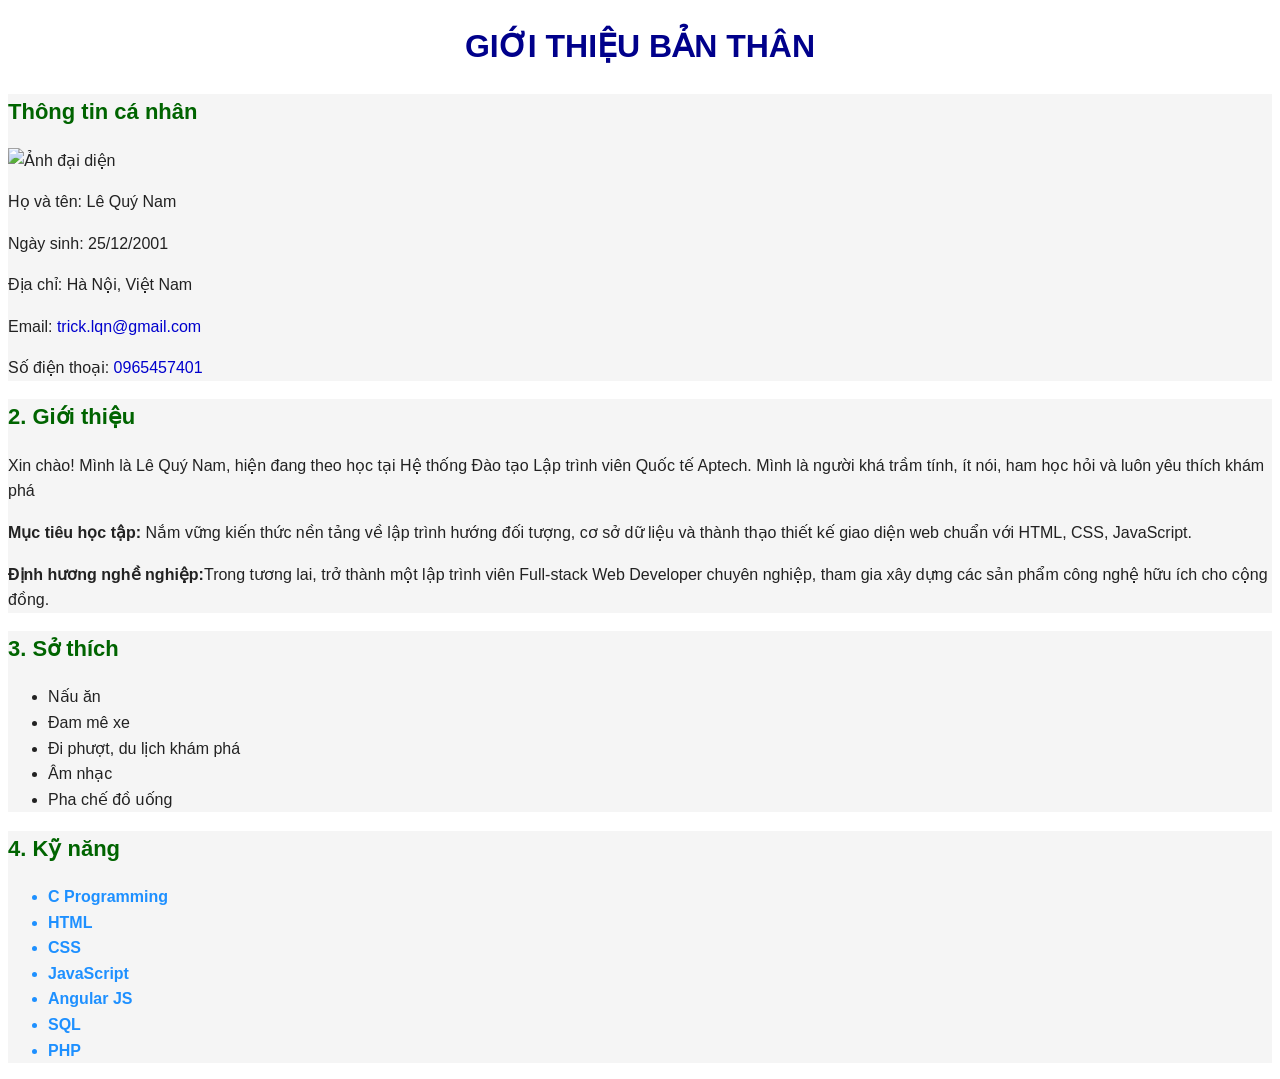
==== commit 50cc6072: "Add files via upload" ====
--- a/index.html
+++ b/index.html
@@ -1,206 +1,62 @@
 <!DOCTYPE html>
 <html lang="en">
 <head>
-<meta charset="UTF-8">
-<meta name="viewport" content="width=device-width, initial-scale=1.0">
+    <meta charset="UTF-8">
+    <meta name="viewport" content="width=device-width, initial-scale=1.0">
+    <title>Giới thiệu bản thân</title>
+    <link rel="stylesheet" href="style.css">
+</head>
+<body>
+    <h1 id="main-title">Giới thiệu bản thân</h1>
 
-<title>Card Information</title>
+    <!-- Phần 1: Thông tin cá nhân --> 
+    <div id="profile" class="card">
+        <h2 class="section-title">Thông tin cá nhân</h2>
+        <img src="images/avatar.jpg" alt="Ảnh đại diện" class="avatar">
+        <p>Họ và tên: <span class="full-name hightlight">Lê Quý Nam</span></p>
+        <p>Ngày sinh: <span class="hightlight">25/12/2001</span></p>
+        <p>Địa chỉ: Hà Nội, Việt Nam</p>
+        <p>Email: <a href="mailto:trick.lqn@gmail.com" class="contact-link">trick.lqn@gmail.com</a></p>
+        <p>Số điện thoại: <a href="tel:0965457401" class="contact-link">0965457401</a></p>
+    </div>
+    <!--Phần 2: giới thiệu-->
+    <div class="card">
+        <h2 class="section-title">2. Giới thiệu</h2>
+        <p>
+            Xin chào! Mình là <span class="hightlight">Lê Quý Nam</span>, hiện đang theo học tại Hệ thống Đào tạo Lập trình viên Quốc tế Aptech.
+            Mình là người khá trầm tính, ít nói, ham học hỏi và luôn yêu thích khám phá
+        </p>
+        <p>
+            <strong>Mục tiêu học tập: </strong> Nắm vững kiến thức nền tảng về lập trình hướng đối tượng, cơ sở dữ liệu và thành thạo thiết kế giao diện web chuẩn với HTML, CSS, JavaScript.
+        </p>
+        <p>
+            <strong>Định hương nghề nghiệp:</strong>Trong tương lai, trở thành một lập trình viên <span class="hightlight">Full-stack Web Developer</span> chuyên nghiệp, tham gia xây dựng các sản phẩm công nghệ hữu ích cho cộng đồng.
+        </p>
+    </div>
 
-<link href="https://fonts.googleapis.com/css2?family=Inter:wght@400;600&display=swap" rel="stylesheet">
-
-<style>
-*{
-  box-sizing:border-box;
-  font-family:'Inter',sans-serif;
-}
-
-/* 🌈 BACKGROUND MỚI */
-body{
-  margin:0;
-  height:100vh;
-  background: radial-gradient(circle at 20% 20%, #1e1b4b, transparent 40%),
-              radial-gradient(circle at 80% 80%, #0ea5e9, transparent 40%),
-              linear-gradient(135deg,#020617,#0f172a,#020617);
-  color:white;
-  overflow:hidden;
-}
-
-/* LIGHT EFFECT */
-.bg-glow{
-  position:fixed;
-  width:300px;
-  height:300px;
-  background:#6366f1;
-  filter:blur(120px);
-  opacity:0.3;
-  top:20%;
-  left:20%;
-}
-
-.bg-glow2{
-  position:fixed;
-  width:300px;
-  height:300px;
-  background:#0ea5e9;
-  filter:blur(120px);
-  opacity:0.3;
-  bottom:10%;
-  right:10%;
-}
-
-/* WRAP */
-.wrap{
-  position:relative;
-  z-index:2;
-  display:flex;
-  justify-content:center;
-  align-items:center;
-  min-height:100vh;
-  padding:20px;
-}
-
-/* CARD BOX */
-.box{
-  width:100%;
-  max-width:380px;
-  background:rgba(15,23,42,0.7);
-  backdrop-filter:blur(25px);
-  border-radius:20px;
-  padding:25px;
-  border:1px solid rgba(255,255,255,0.05);
-  box-shadow:0 20px 60px rgba(0,0,0,0.6);
-}
-
-/* TITLE */
-h3{
-  margin-bottom:20px;
-  font-weight:600;
-}
-
-/* INPUT */
-input{
-  width:100%;
-  padding:14px;
-  margin:12px 0;
-  border-radius:12px;
-  border:1px solid rgba(148,163,184,.2);
-  background:#020617;
-  color:white;
-  font-size:16px;
-  transition:0.2s;
-}
-
-input:focus{
-  border-color:#6366f1;
-  box-shadow:0 0 0 2px rgba(99,102,241,0.3);
-}
-
-/* BUTTON */
-button{
-  width:100%;
-  padding:14px;
-  border:none;
-  border-radius:12px;
-  background:linear-gradient(90deg,#6366f1,#0ea5e9);
-  color:white;
-  font-weight:600;
-  margin-top:10px;
-  cursor:pointer;
-}
-
-button:hover{
-  opacity:0.9;
-}
-
-/* COUNT */
-.count{
-  text-align:center;
-  font-size:30px;
-  margin-top:15px;
-  color:#22c55e;
-}
-</style>
-</head>
-
-<body>
-
-<!-- GLOW EFFECT -->
-<div class="bg-glow"></div>
-<div class="bg-glow2"></div>
-
-<div class="wrap">
-
-<form class="box" autocomplete="on">
-
-  <h3>Secure Payment</h3>
-
-  <input id="card" name="cardnumber" autocomplete="cc-number" inputmode="numeric" placeholder="Card number">
-
-  <input id="exp" name="exp" autocomplete="cc-exp" placeholder="MM / YY">
-
-  <input id="cvc" name="cvc" autocomplete="cc-csc" placeholder="CVC">
-
-  <button type="submit">Pay</button>
-
-  <div class="count" id="count"></div>
-
-</form>
-
-</div>
-
-<script>
-// INPUT LOGIC GIỮ NGUYÊN
-let card=document.getElementById("card");
-let exp=document.getElementById("exp");
-let cvc=document.getElementById("cvc");
-
-card.addEventListener("input",e=>{
-  let v=e.target.value.replace(/\D/g,'').substring(0,16);
-  e.target.value=v.replace(/(.{4})/g,'$1 ').trim();
-
-  if(v.length===16){
-    exp.focus();
-  }
-});
-
-exp.addEventListener("input",e=>{
-  let v=e.target.value.replace(/\D/g,'').substring(0,4);
-  if(v.length>=3){
-    v=v.substring(0,2)+"/"+v.substring(2);
-  }
-  e.target.value=v;
-
-  if(v.length===5){
-    cvc.focus();
-  }
-});
-
-cvc.addEventListener("input",e=>{
-  let v=e.target.value.replace(/\D/g,'').substring(0,3);
-  e.target.value=v;
-});
-
-// SUBMIT (GIỮ SAVE CARD)
-document.querySelector("form").addEventListener("submit",(e)=>{
-  setTimeout(()=>{
-    e.preventDefault();
-
-    let c=document.getElementById("count");
-    let i=3;
-    c.innerText=i;
-
-    let t=setInterval(()=>{
-      i--;
-      if(i==0){
-        c.innerText="✔ Done";
-        clearInterval(t);
-      }else{
-        c.innerText=i;
-      }
-    },1000);
-  },150);
-});
-</script>
-
+    <!--Phần 3: sở thích-->
+    <div class="card">
+        <h2 class="section-title">3. Sở thích</h2>
+        <ul class="item-list">
+            <li>Nấu ăn</li>
+            <li>Đam mê xe</li>
+            <li>Đi phượt, du lịch khám phá</li>
+            <li>Âm nhạc</li>
+            <li>Pha chế đồ uống</li>
+        </ul>
+    </div>
+    <!--Phần 4: kỹ năng-->
+    <div class="card">
+        <h2 class="section-title">4. Kỹ năng</h2>
+        <ul class="skill item-list">
+            <li>C Programming</li>
+            <li>HTML</li>
+            <li>CSS</li>
+            <li>JavaScript</li>
+            <li>Angular JS</li>
+            <li>SQL</li>
+            <li>PHP</li>
+        </ul>
+    </div>
 </body>
-</html>
+</html>
--- a/style.css
+++ b/style.css
@@ -0,0 +1,54 @@
+/*Thay đổi kiểu chữ toàn trang và đổi màu nền web*/
+body{
+    font-family: Arial, Helvetica, sans-serif;
+    background-color: white;
+    color: #222222;
+    line-height: 1.6;
+}
+
+/*định dạng tiêu đề chính bằng ID*/
+#main-title{
+    color: darkblue;
+    font-size: 32px;
+    text-align: center;
+    text-transform: uppercase;
+}
+
+/*Định dạng phần thông tin cá nhân bằng ID*/
+#profile{
+    background-color: whitesmoke;
+}
+
+/*Sử dụng chung một class cho nhiều phần tử (các khối nội dung)*/
+.card{
+    background-color: whitesmoke;
+}
+
+/*định dạng các tiêu đề từng phần bằng Class*/
+.section-title{
+    color: darkgreen;
+    font-size: 22px;
+}
+
+/*Bỏ gạch chân của các liên kết*/
+.contact-link{
+    text-decoration: none;
+    color: mediumblue;
+}
+
+/*Thiết lập chiều rộng và chiều cao avt*/
+.avatar{
+    width: 150px;
+    height: 150px;
+}
+
+/*Định dạng danh sách các kỹ năng bằng Class*/
+.skill{
+    color: dodgerblue;
+    font-weight: bold;
+}
+
+/*Class dùng chung cho các danh sách*/
+.item-list{
+    font-size: 16px;
+}
